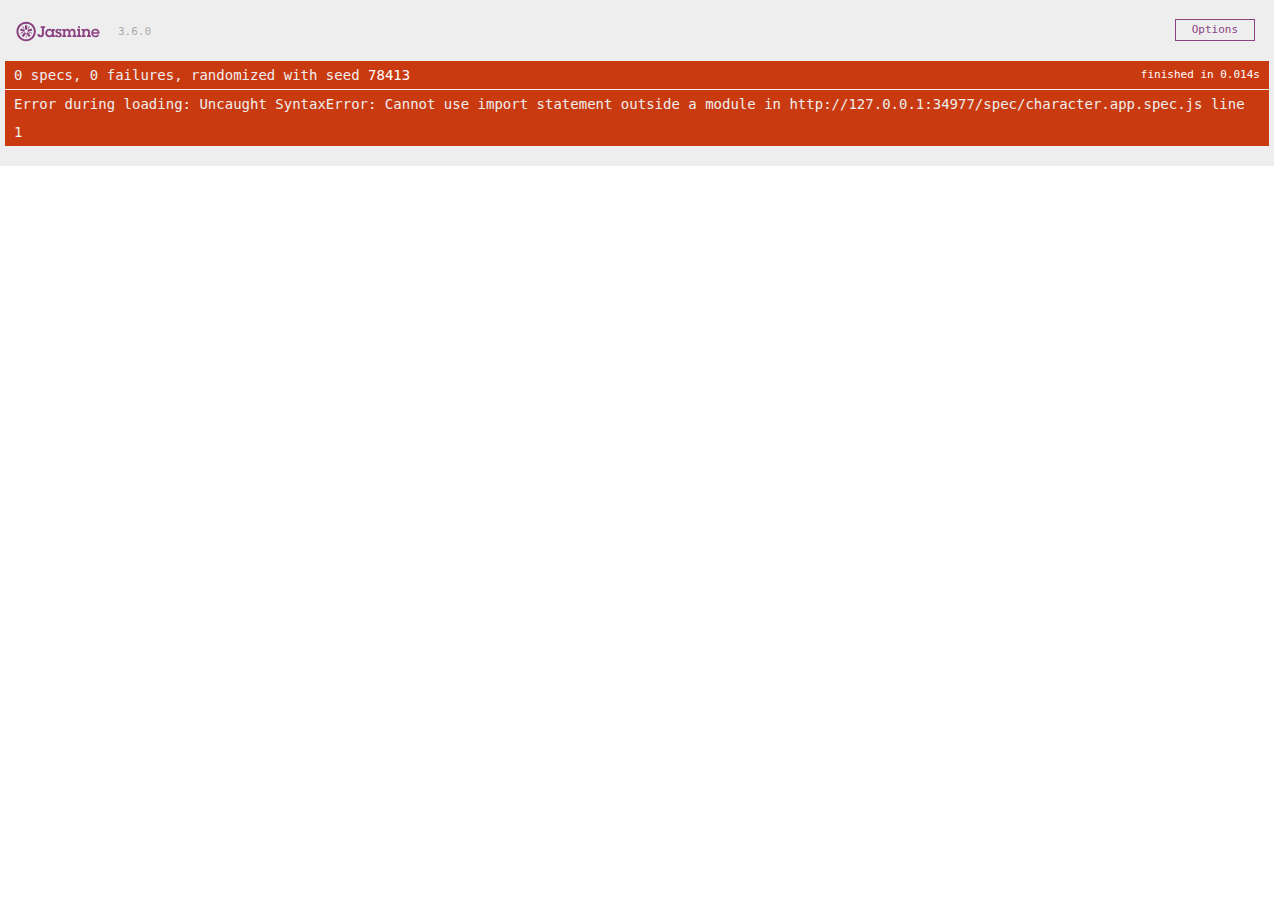
==== SpecRunner.html @ af1c8123 "Set up Jasmine" ====
<!DOCTYPE html>
<html>
<head>
  <meta charset="utf-8">
  <title>Jasmine Spec Runner v3.6.0</title>

  <link rel="shortcut icon" type="image/png" href="lib/jasmine-3.6.0/jasmine_favicon.png">
  <link rel="stylesheet" href="lib/jasmine-3.6.0/jasmine.css">

  <script src="lib/jasmine-3.6.0/jasmine.js"></script>
  <script src="lib/jasmine-3.6.0/jasmine-html.js"></script>
  <script src="lib/jasmine-3.6.0/boot.js"></script>

  <!-- include source files here... -->
  <script src="src/js/character.js"></script>

  <!-- include spec files here... -->
  <script src="/spec/character.app.spec.js"></script>

</head>

<body>
</body>
</html>
---- lib/jasmine-3.6.0/jasmine.css ----
@charset "UTF-8";
body { overflow-y: scroll; }

.jasmine_html-reporter { width: 100%; background-color: #eee; padding: 5px; margin: -8px; font-size: 11px; font-family: Monaco, "Lucida Console", monospace; line-height: 14px; color: #333; }

.jasmine_html-reporter a { text-decoration: none; }

.jasmine_html-reporter a:hover { text-decoration: underline; }

.jasmine_html-reporter p, .jasmine_html-reporter h1, .jasmine_html-reporter h2, .jasmine_html-reporter h3, .jasmine_html-reporter h4, .jasmine_html-reporter h5, .jasmine_html-reporter h6 { margin: 0; line-height: 14px; }

.jasmine_html-reporter .jasmine-banner, .jasmine_html-reporter .jasmine-symbol-summary, .jasmine_html-reporter .jasmine-summary, .jasmine_html-reporter .jasmine-result-message, .jasmine_html-reporter .jasmine-spec .jasmine-description, .jasmine_html-reporter .jasmine-spec-detail .jasmine-description, .jasmine_html-reporter .jasmine-alert .jasmine-bar, .jasmine_html-reporter .jasmine-stack-trace { padding-left: 9px; padding-right: 9px; }

.jasmine_html-reporter .jasmine-banner { position: relative; }

.jasmine_html-reporter .jasmine-banner .jasmine-title { background: url("[data-uri]") no-repeat; background: url("[data-uri]") no-repeat, none; -moz-background-size: 100%; -o-background-size: 100%; -webkit-background-size: 100%; background-size: 100%; display: block; float: left; width: 90px; height: 25px; }

.jasmine_html-reporter .jasmine-banner .jasmine-version { margin-left: 14px; position: relative; top: 6px; }

.jasmine_html-reporter #jasmine_content { position: fixed; right: 100%; }

.jasmine_html-reporter .jasmine-version { color: #aaa; }

.jasmine_html-reporter .jasmine-banner { margin-top: 14px; }

.jasmine_html-reporter .jasmine-duration { color: #fff; float: right; line-height: 28px; padding-right: 9px; }

.jasmine_html-reporter .jasmine-symbol-summary { overflow: hidden; margin: 14px 0; }

.jasmine_html-reporter .jasmine-symbol-summary li { display: inline-block; height: 10px; width: 14px; font-size: 16px; }

.jasmine_html-reporter .jasmine-symbol-summary li.jasmine-passed { font-size: 14px; }

.jasmine_html-reporter .jasmine-symbol-summary li.jasmine-passed:before { color: #007069; content: "•"; }

.jasmine_html-reporter .jasmine-symbol-summary li.jasmine-failed { line-height: 9px; }

.jasmine_html-reporter .jasmine-symbol-summary li.jasmine-failed:before { color: #ca3a11; content: "×"; font-weight: bold; margin-left: -1px; }

.jasmine_html-reporter .jasmine-symbol-summary li.jasmine-excluded { font-size: 14px; }

.jasmine_html-reporter .jasmine-symbol-summary li.jasmine-excluded:before { color: #bababa; content: "•"; }

.jasmine_html-reporter .jasmine-symbol-summary li.jasmine-excluded-no-display { font-size: 14px; display: none; }

.jasmine_html-reporter .jasmine-symbol-summary li.jasmine-pending { line-height: 17px; }

.jasmine_html-reporter .jasmine-symbol-summary li.jasmine-pending:before { color: #ba9d37; content: "*"; }

.jasmine_html-reporter .jasmine-symbol-summary li.jasmine-empty { font-size: 14px; }

.jasmine_html-reporter .jasmine-symbol-summary li.jasmine-empty:before { color: #ba9d37; content: "•"; }

.jasmine_html-reporter .jasmine-run-options { float: right; margin-right: 5px; border: 1px solid #8a4182; color: #8a4182; position: relative; line-height: 20px; }

.jasmine_html-reporter .jasmine-run-options .jasmine-trigger { cursor: pointer; padding: 8px 16px; }

.jasmine_html-reporter .jasmine-run-options .jasmine-payload { position: absolute; display: none; right: -1px; border: 1px solid #8a4182; background-color: #eee; white-space: nowrap; padding: 4px 8px; }

.jasmine_html-reporter .jasmine-run-options .jasmine-payload.jasmine-open { display: block; }

.jasmine_html-reporter .jasmine-bar { line-height: 28px; font-size: 14px; display: block; color: #eee; }

.jasmine_html-reporter .jasmine-bar.jasmine-failed, .jasmine_html-reporter .jasmine-bar.jasmine-errored { background-color: #ca3a11; border-bottom: 1px solid #eee; }

.jasmine_html-reporter .jasmine-bar.jasmine-passed { background-color: #007069; }

.jasmine_html-reporter .jasmine-bar.jasmine-incomplete { background-color: #bababa; }

.jasmine_html-reporter .jasmine-bar.jasmine-skipped { background-color: #bababa; }

.jasmine_html-reporter .jasmine-bar.jasmine-warning { background-color: #ba9d37; color: #333; }

.jasmine_html-reporter .jasmine-bar.jasmine-menu { background-color: #fff; color: #aaa; }

.jasmine_html-reporter .jasmine-bar.jasmine-menu a { color: #333; }

.jasmine_html-reporter .jasmine-bar a { color: white; }

.jasmine_html-reporter.jasmine-spec-list .jasmine-bar.jasmine-menu.jasmine-failure-list, .jasmine_html-reporter.jasmine-spec-list .jasmine-results .jasmine-failures { display: none; }

.jasmine_html-reporter.jasmine-failure-list .jasmine-bar.jasmine-menu.jasmine-spec-list, .jasmine_html-reporter.jasmine-failure-list .jasmine-summary { display: none; }

.jasmine_html-reporter .jasmine-results { margin-top: 14px; }

.jasmine_html-reporter .jasmine-summary { margin-top: 14px; }

.jasmine_html-reporter .jasmine-summary ul { list-style-type: none; margin-left: 14px; padding-top: 0; padding-left: 0; }

.jasmine_html-reporter .jasmine-summary ul.jasmine-suite { margin-top: 7px; margin-bottom: 7px; }

.jasmine_html-reporter .jasmine-summary li.jasmine-passed a { color: #007069; }

.jasmine_html-reporter .jasmine-summary li.jasmine-failed a { color: #ca3a11; }

.jasmine_html-reporter .jasmine-summary li.jasmine-empty a { color: #ba9d37; }

.jasmine_html-reporter .jasmine-summary li.jasmine-pending a { color: #ba9d37; }

.jasmine_html-reporter .jasmine-summary li.jasmine-excluded a { color: #bababa; }

.jasmine_html-reporter .jasmine-specs li.jasmine-passed a:before { content: "• "; }

.jasmine_html-reporter .jasmine-specs li.jasmine-failed a:before { content: "× "; }

.jasmine_html-reporter .jasmine-specs li.jasmine-empty a:before { content: "* "; }

.jasmine_html-reporter .jasmine-specs li.jasmine-pending a:before { content: "• "; }

.jasmine_html-reporter .jasmine-specs li.jasmine-excluded a:before { content: "• "; }

.jasmine_html-reporter .jasmine-description + .jasmine-suite { margin-top: 0; }

.jasmine_html-reporter .jasmine-suite { margin-top: 14px; }

.jasmine_html-reporter .jasmine-suite a { color: #333; }

.jasmine_html-reporter .jasmine-failures .jasmine-spec-detail { margin-bottom: 28px; }

.jasmine_html-reporter .jasmine-failures .jasmine-spec-detail .jasmine-description { background-color: #ca3a11; color: white; }

.jasmine_html-reporter .jasmine-failures .jasmine-spec-detail .jasmine-description a { color: white; }

.jasmine_html-reporter .jasmine-result-message { padding-top: 14px; color: #333; white-space: pre-wrap; }

.jasmine_html-reporter .jasmine-result-message span.jasmine-result { display: block; }

.jasmine_html-reporter .jasmine-stack-trace { margin: 5px 0 0 0; max-height: 224px; overflow: auto; line-height: 18px; color: #666; border: 1px solid #ddd; background: white; white-space: pre; }
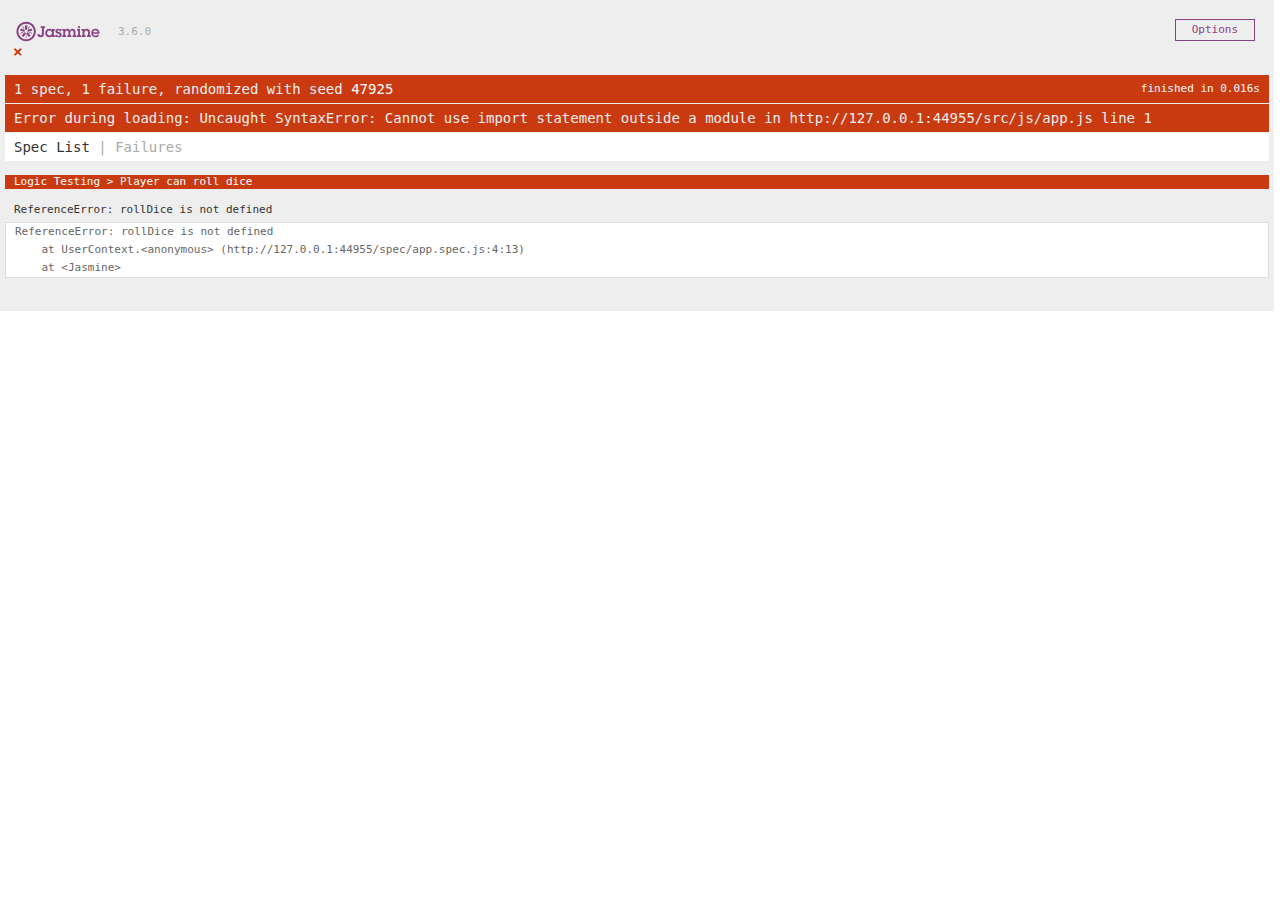
==== commit 2a419608: "Worked out some basic logic and finished Character Creation, merging to dev" ====
--- a/SpecRunner.html
+++ b/SpecRunner.html
@@ -12,10 +12,10 @@
   <script src="lib/jasmine-3.6.0/boot.js"></script>
 
   <!-- include source files here... -->
-  <script src="src/js/character.js"></script>
+  <script src="src/js/app.js"></script>
 
   <!-- include spec files here... -->
-  <script src="/spec/character.app.spec.js"></script>
+  <script src="/spec/app.spec.js"></script>
 
 </head>
 
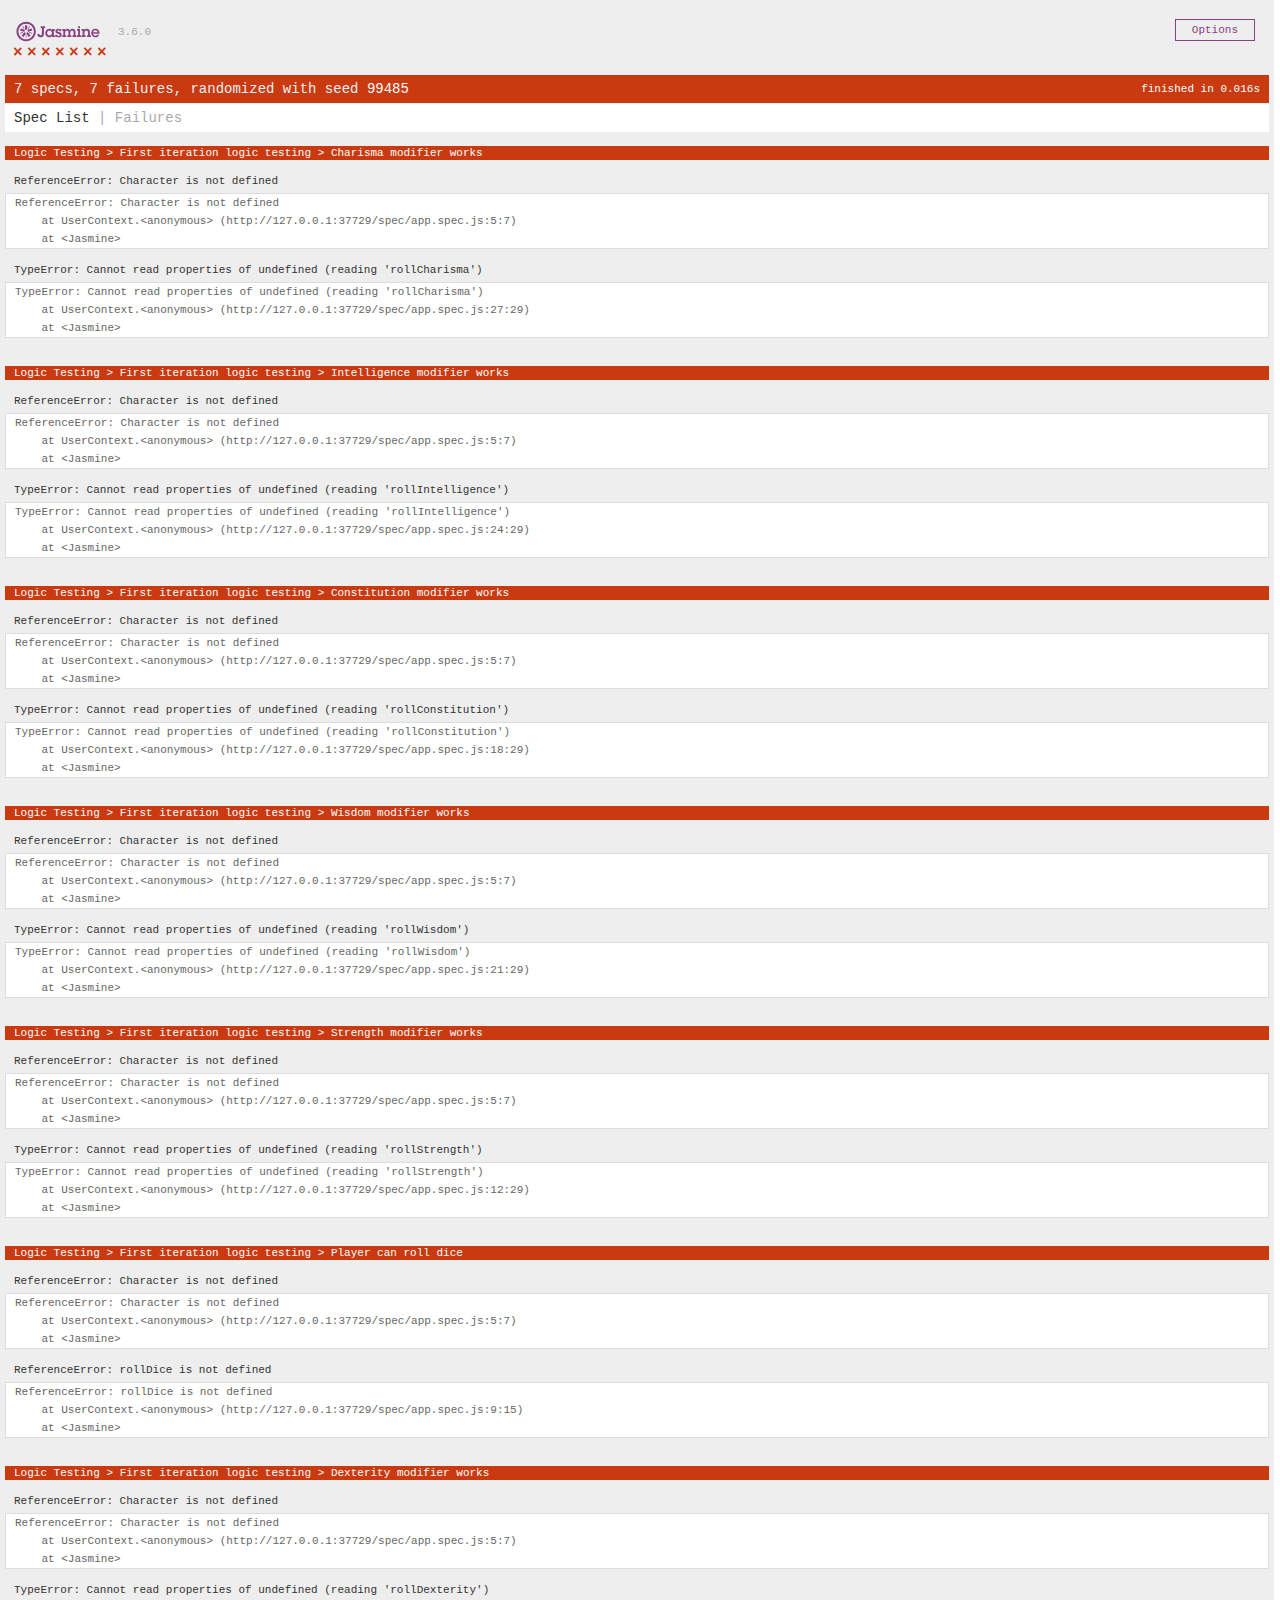
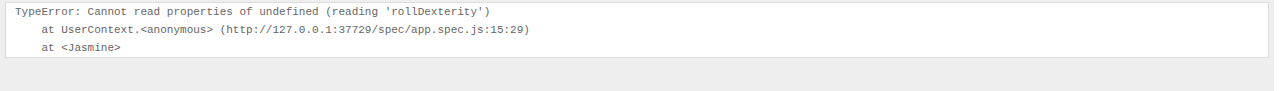
==== commit f1d94937: "Pushing to other PC" ====
--- a/SpecRunner.html
+++ b/SpecRunner.html
@@ -12,10 +12,9 @@
   <script src="lib/jasmine-3.6.0/boot.js"></script>
 
   <!-- include source files here... -->
-  <script src="src/js/app.js"></script>
 
   <!-- include spec files here... -->
-  <script src="/spec/app.spec.js"></script>
+  <script src="/spec/app.spec.js" type="module"></script>
 
 </head>
 
